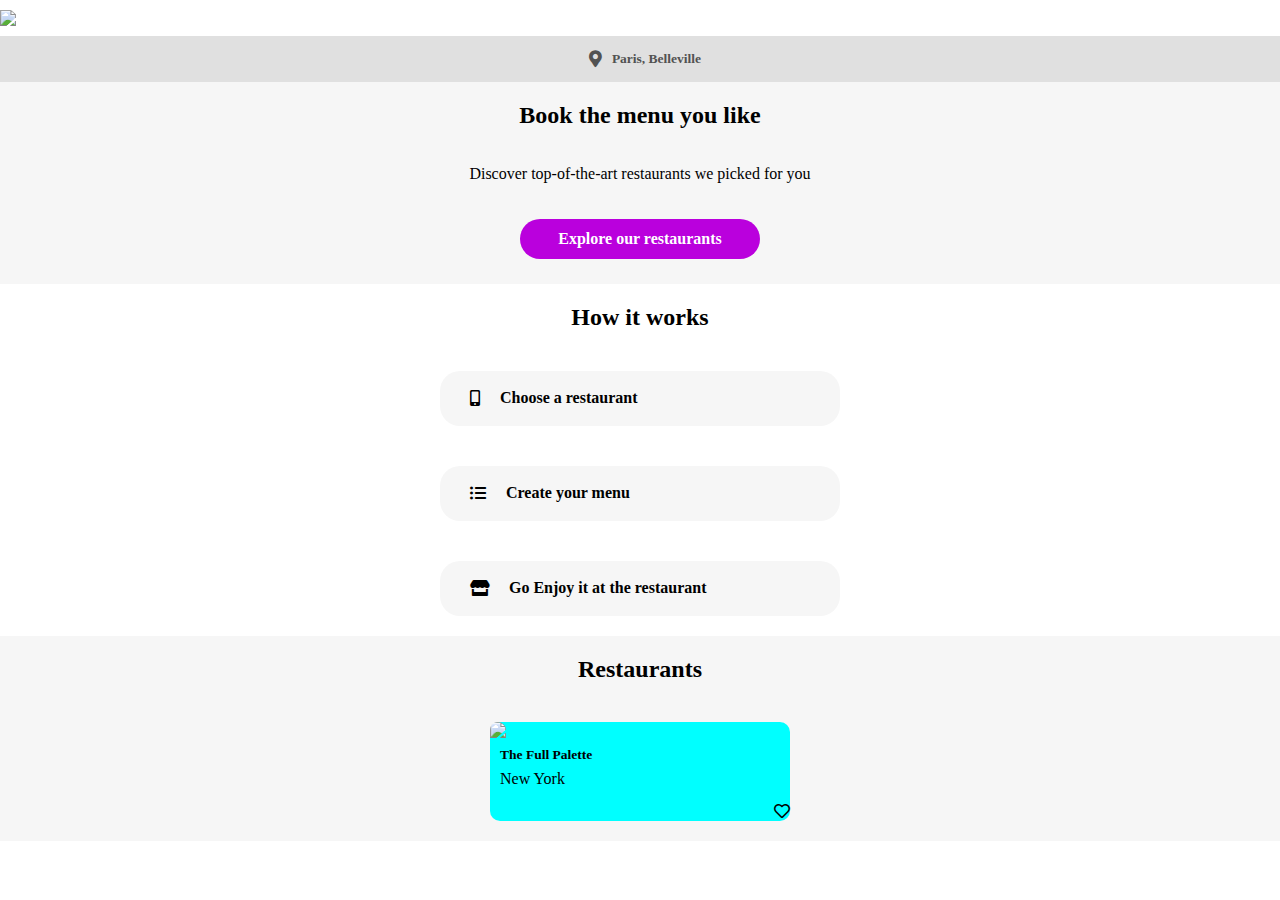
==== index.html @ 3628a23d "restaurant restructuring" ====
<!DOCTYPE html>
<html lang="en">
<head>
    <meta charset="UTF-8">
    <meta name="viewport" content="width=device-width, initial-scale=1.0">
    <title> OhmyFood </title>
    <link href="styles.css" rel="stylesheet">
    <link rel="stylesheet" href="https://use.fontawesome.com/releases/v5.12.1/css/all.css" crossorigin="anonymous">
</head>
<body>
    <div class="container">
        <div class="nav"> 
            <img src="/logo/ohmyfood@2x.svg">
        </div>

        <div class="location">
            <i class="fas fa-map-marker-alt"></i>
            <h6> Paris, Belleville </h6>
            </i>
        </div>

        <div class="book-menu">
            <h2> Book the menu you like </h2>
            <p> Discover top-of-the-art restaurants we picked for you </p>
            <div class="explore-btn"> <b>Explore our restaurants</b> </div>
        </div>

        <div class="works">
            <h2> How it works </h2>
            <div class="work-btn"> 
                <i class="fas fa-mobile-alt"></i>
                <b> Choose a restaurant </b>
            </div>
            <div class="work-btn">
                <i class="fas fa-list-ul"></i>
                <b> Create your menu </b>
            </div>
            <div class="work-btn">
                <i class="fas fa-store"></i>
                <b> Go Enjoy it at the restaurant </b>
            </div>
        </div>
        <div class="restaurants">
            <h2> Restaurants </h2>
            <div class="res-card">
                <img src="/restaurants/jay-wennington-N_Y88TWmGwA-unsplash.jpg"> 
                <div class="res-text">
                    <h6> The Full Palette </h6>
                    <p> New York </p>
                </div>
                <div class="hearts">
                    <i class="far fa-heart"></i>
                </div>
            </div>
        </div>
    </div>
</body>
</html>
---- styles.css ----
body {
    padding: 0px;
    margin: 0px;
}
.nav {
    padding-top: 10px;
    padding-bottom: 10px;
    background-color: #fff;
}
.nav img {
    display: flex;
    margin: auto;
}
.location {
    display: flex;
    justify-content: center;
    padding: 10px 0px 15px 0px;
    background-color: rgb(224, 224, 224);
    color: rgb(82, 82, 82);
}
h6 {
    font-size: 13.5px;
    margin: 5px 0px 0px 10px;
}
i.fas.fa-map-marker-alt {
    margin: 4px 0px 0px 10px;
    font-size: 17px;
}
.book-menu {
    display: flex;
    flex-flow: column;
    align-items: center;
    background-color: #f6f6f6;
    padding-bottom: 25px;
}
.book-menu p {
    padding-bottom: 20px;
}
.explore-btn {
    display: flex;
    justify-content: center;
    align-items: center;
    background-color: #ba00dd;
    color: #fff;
    width: 240px;
    height: 40px;
    border-radius: 20px;
}
.works {
    display: flex;
    flex-flow: column;
    align-items: center;
}
.work-btn {
    display: flex;
    justify-content: left;
    align-items: center;
    height: 55px;
    width: 400px;
    margin: 20px;
    background-color: #f6f6f6;
    border-radius: 20px;
}
i.fas.fa-mobile-alt {
    margin-left: 30px;
    padding-right: 20px;
}
i.fas.fa-list-ul {
    margin-left: 30px; 
    padding-right: 20px;  
}
i.fas.fa-store {
    margin-left: 30px;
    padding-right: 20px;
}
.res-card img {
    width: 300px;
}
.restaurants {
    display: flex;
    flex-flow: column;
    align-items: center;
    background-color: #f6f6f6;
}
.res-card {
    background-color: aqua;
    width: 300px;
    margin: 20px;
    border-radius: 10px 10px 10px 10px;
}
.res-card p {
    margin: 7px 0px 10px 10px;
    padding-bottom: 5px;
}
.res-card img {
    border-radius: 10px 10px 0px 0px;
}
.hearts {
    text-align: right;
}
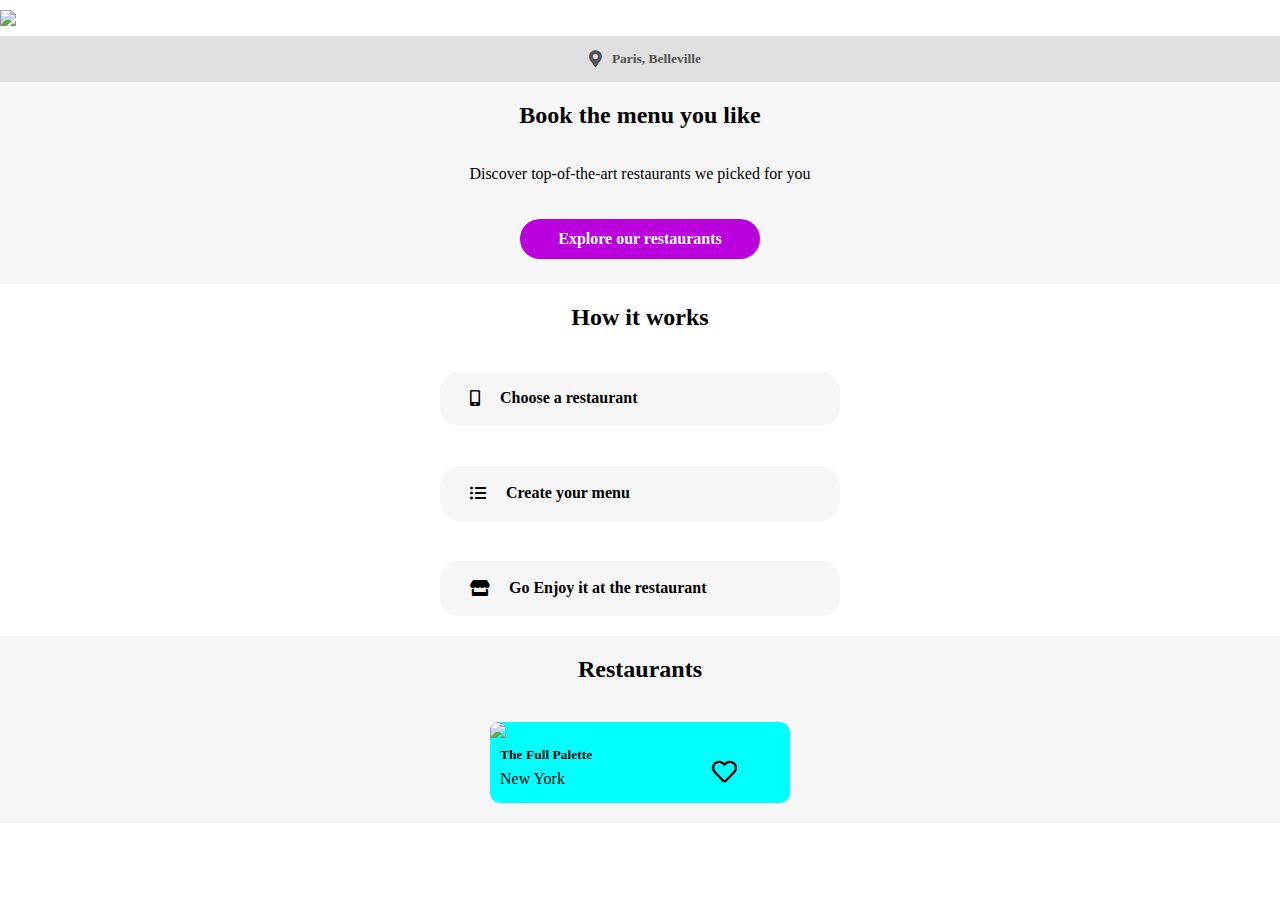
==== commit eeba1873: "restaurant card heart positioning" ====
--- a/index.html
+++ b/index.html
@@ -44,12 +44,14 @@
             <h2> Restaurants </h2>
             <div class="res-card">
                 <img src="/restaurants/jay-wennington-N_Y88TWmGwA-unsplash.jpg"> 
-                <div class="res-text">
-                    <h6> The Full Palette </h6>
-                    <p> New York </p>
-                </div>
-                <div class="hearts">
-                    <i class="far fa-heart"></i>
+                <div class="res-text-section">
+                    <div class="res-text">
+                        <h6> The Full Palette </h6>
+                        <p> New York </p>
+                    </div>
+                    <div class="heart">
+                        <i class="far fa-heart"></i>
+                    </div>
                 </div>
             </div>
         </div>
--- a/styles.css
+++ b/styles.css
@@ -95,6 +95,12 @@
 .res-card img {
     border-radius: 10px 10px 0px 0px;
 }
-.hearts {
-    text-align: right;
+.res-text-section {
+    display: flex;
+    flex-flow: row;
+}
+.heart {
+    padding-left: 120px;  
+    align-self: center;
+    font-size: 25px
 }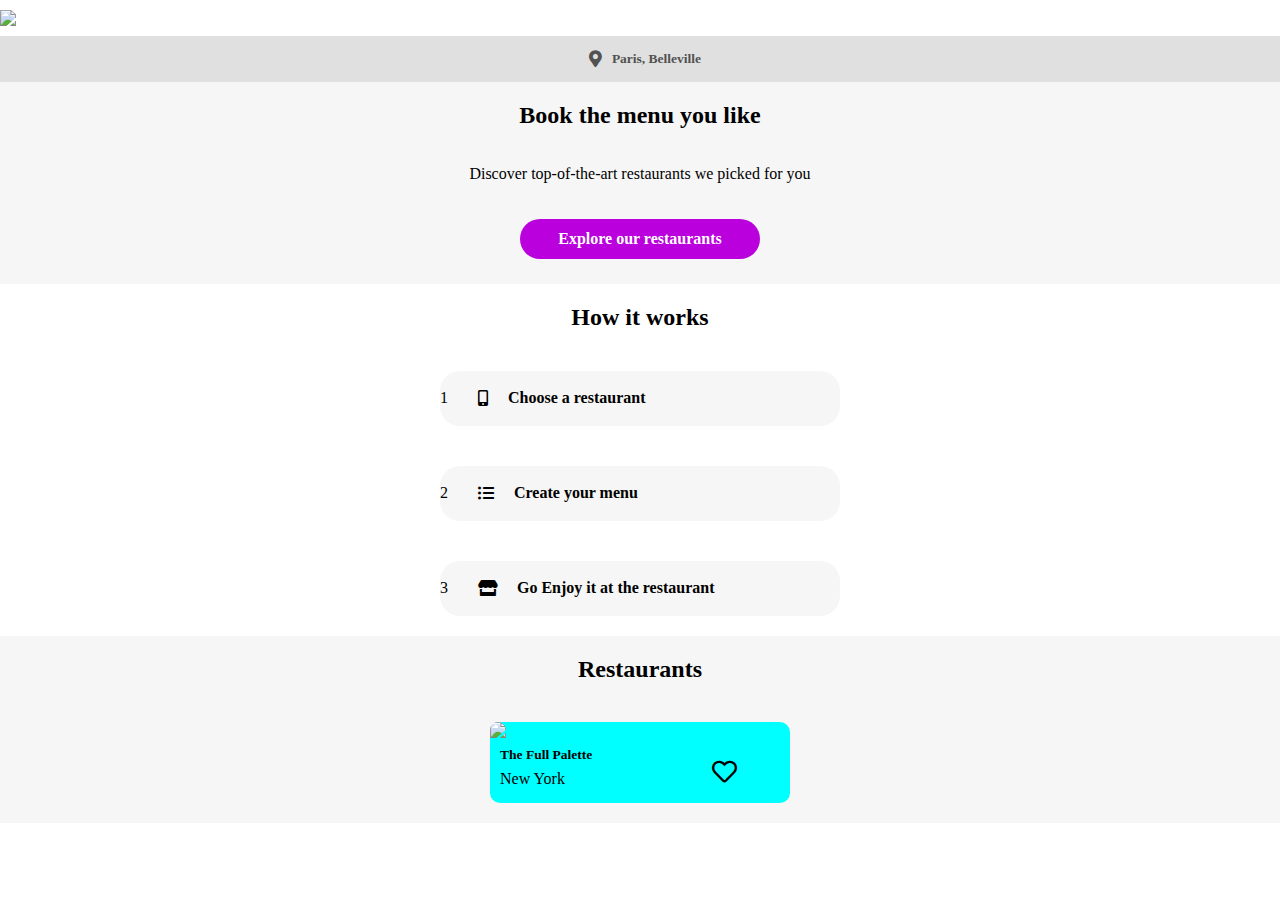
==== commit 8995ea0d: "website restructuring" ====
--- a/index.html
+++ b/index.html
@@ -7,6 +7,7 @@
     <link href="styles.css" rel="stylesheet">
     <link rel="stylesheet" href="https://use.fontawesome.com/releases/v5.12.1/css/all.css" crossorigin="anonymous">
 </head>
+
 <body>
     <div class="container">
         <div class="nav"> 
@@ -26,20 +27,24 @@
         </div>
 
         <div class="works">
-            <h2> How it works </h2>
+            <b><h2> How it works </h2></b>
             <div class="work-btn"> 
+                <div class="cone"> 1 </div>
                 <i class="fas fa-mobile-alt"></i>
                 <b> Choose a restaurant </b>
             </div>
             <div class="work-btn">
+                <div class="cone"> 2 </div>
                 <i class="fas fa-list-ul"></i>
                 <b> Create your menu </b>
             </div>
             <div class="work-btn">
+                <div class="cone"> 3 </div>
                 <i class="fas fa-store"></i>
                 <b> Go Enjoy it at the restaurant </b>
             </div>
         </div>
+
         <div class="restaurants">
             <h2> Restaurants </h2>
             <div class="res-card">
@@ -57,4 +62,5 @@
         </div>
     </div>
 </body>
+
 </html>